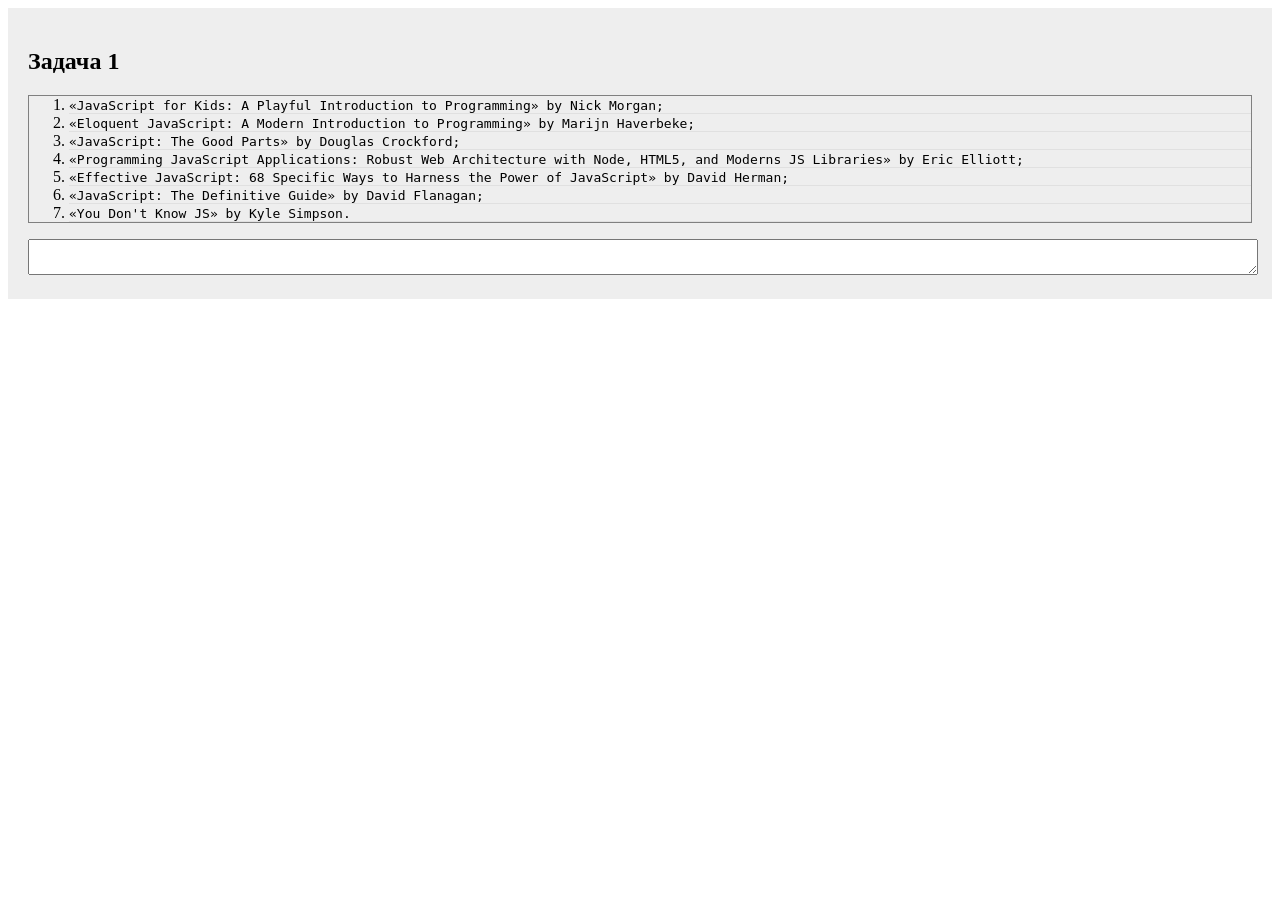
==== event/index.html @ 410fa1f9 "Выполняю первое задание" ====
<!DOCTYPE html>
<html lang="en">
<head>
    <meta charset="UTF-8">
    <meta name="viewport" content="width=device-width, initial-scale=1.0">
    <link rel="stylesheet" href="style.css">
    <title>Event</title>
</head>
<body>
    <section class="task1">
        <h2>Задача 1</h2>
        <ol id="listBooks">
            <li><p>«JavaScript for Kids: A Playful Introduction to Programming» by Nick Morgan;</p></li>
            <li><p>«Eloquent JavaScript: A Modern Introduction to Programming» by Marijn Haverbeke;</p></li>
            <li><p>«JavaScript: The Good Parts» by Douglas Crockford;</p></li>
            <li><p>«Programming JavaScript Applications: Robust Web Architecture with Node, HTML5, and Moderns JS Libraries» by Eric Elliott;</p></li>
            <li><p>«Effective JavaScript: 68 Specific Ways to Harness the Power of JavaScript» by David Herman;</p></li>
            <li><p>«JavaScript: The Definitive Guide» by David Flanagan;</p></li>
            <li><p>«You Don't Know JS» by Kyle Simpson.</p></li>
        </ol>
        <textarea></textarea>
    </section>
    <script src="script.js"></script>
</body>
</html>
---- event/style.css ----
section {
    background-color: #eee;
    padding: 20px;
}

#listBooks {
    border: 1px solid gray;
}

#listBooks li {
    border-bottom: 1px solid #e0e0e0;
}

#listBooks li p{
    font-family: monospace;
    margin: 0;
}

.task1 textarea{
    font-family: monospace;
    width: 100%;
}
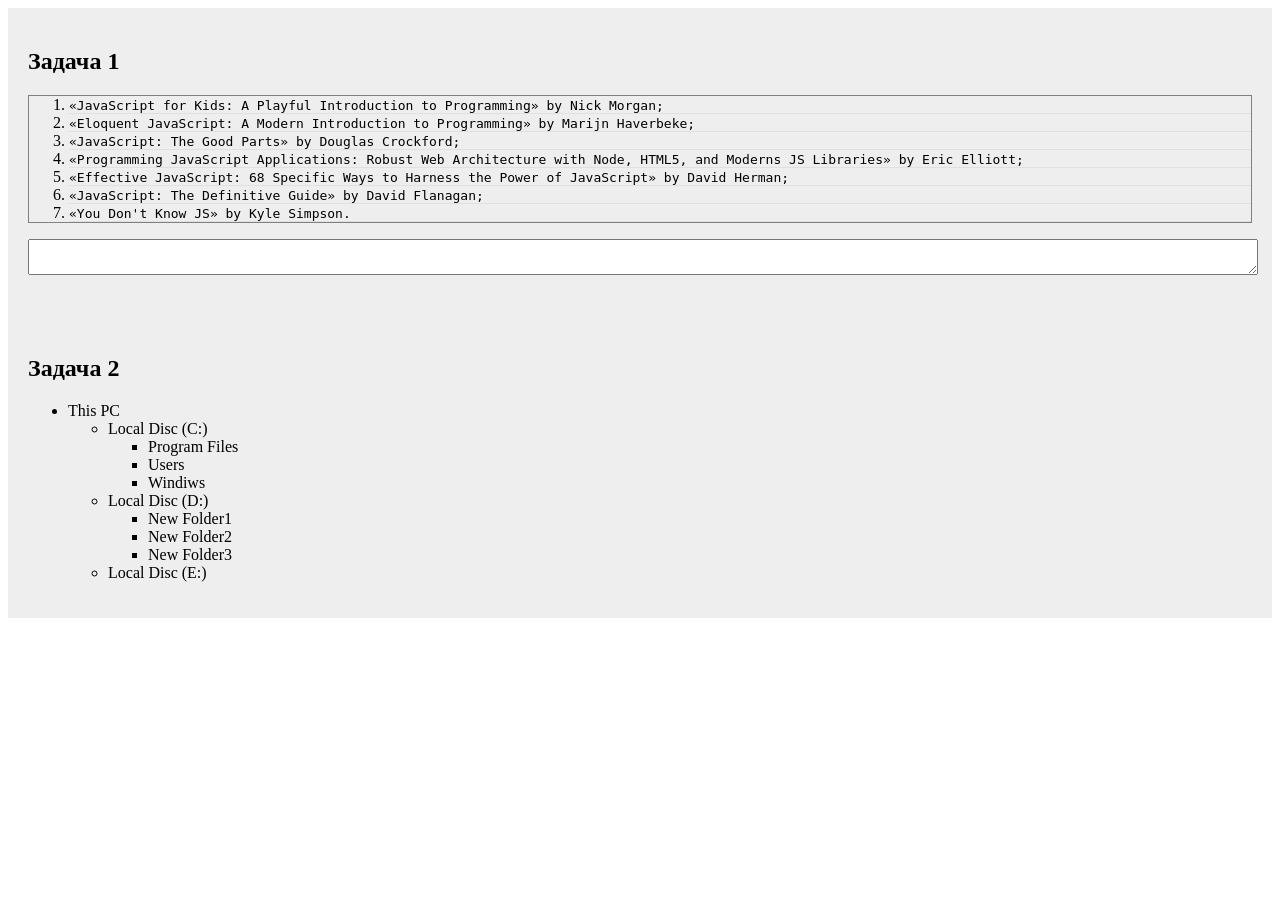
==== commit ccb936ee: "Выполнил первое задание. Выполняю второе" ====
--- a/event/index.html
+++ b/event/index.html
@@ -7,6 +7,12 @@
     <title>Event</title>
 </head>
 <body>
+    <div id="menu">
+        <p id="menu-add">Добавить элемент</p>
+        <p id="menu-addChild">Добавить дочерний элемент</p>
+        <p id="menu-rename">Переименовать</p>
+        <p id="menu-del">Удалить элемент (и вложения)</p>
+    </div>
     <section class="task1">
         <h2>Задача 1</h2>
         <ol id="listBooks">
@@ -19,6 +25,34 @@
             <li><p>«You Don't Know JS» by Kyle Simpson.</p></li>
         </ol>
         <textarea></textarea>
+        <p></p>
+    </section>
+
+    <section class="task2">
+        <h2>Задача 2</h2>
+        <ul id="tree">
+            <li>This PC
+                <ul>
+                    <li>Local Disc (C:)
+                        <ul>
+                            <li>Program Files</li>
+                            <li>Users</li>
+                            <li>Windiws</li>
+                        </ul>
+                    </li>
+                    <li>Local Disc (D:)
+                        <ul>
+                            <li>New Folder1</li>
+                            <li>New Folder2</li>
+                            <li>New Folder3</li>
+                        </ul>
+                    </li>
+                    <li>Local Disc (E:)</li>
+                </ul>
+            </li>
+        </ul>
+
+
     </section>
     <script src="script.js"></script>
 </body>
--- a/event/style.css
+++ b/event/style.css
@@ -19,4 +19,33 @@
 .task1 textarea{
     font-family: monospace;
     width: 100%;
+}
+
+#tree li{
+    cursor: pointer;
+}
+
+#menu {
+    display: none;
+    flex-direction: column;
+    gap: 3px;
+    position: absolute;
+    width: 15vw;
+    background-color: rgba(0, 0, 0, 0.725);
+    border: 1px solid black;
+    border-radius: 7px;
+    padding: 5px;
+}
+
+#menu p {
+    padding: 3px;
+    font-size: 12px;
+    margin: 0;
+    color: white;
+    cursor: pointer;
+}
+
+#menu p:hover {
+    background-color: black;
+    border-radius: 2px;
 }
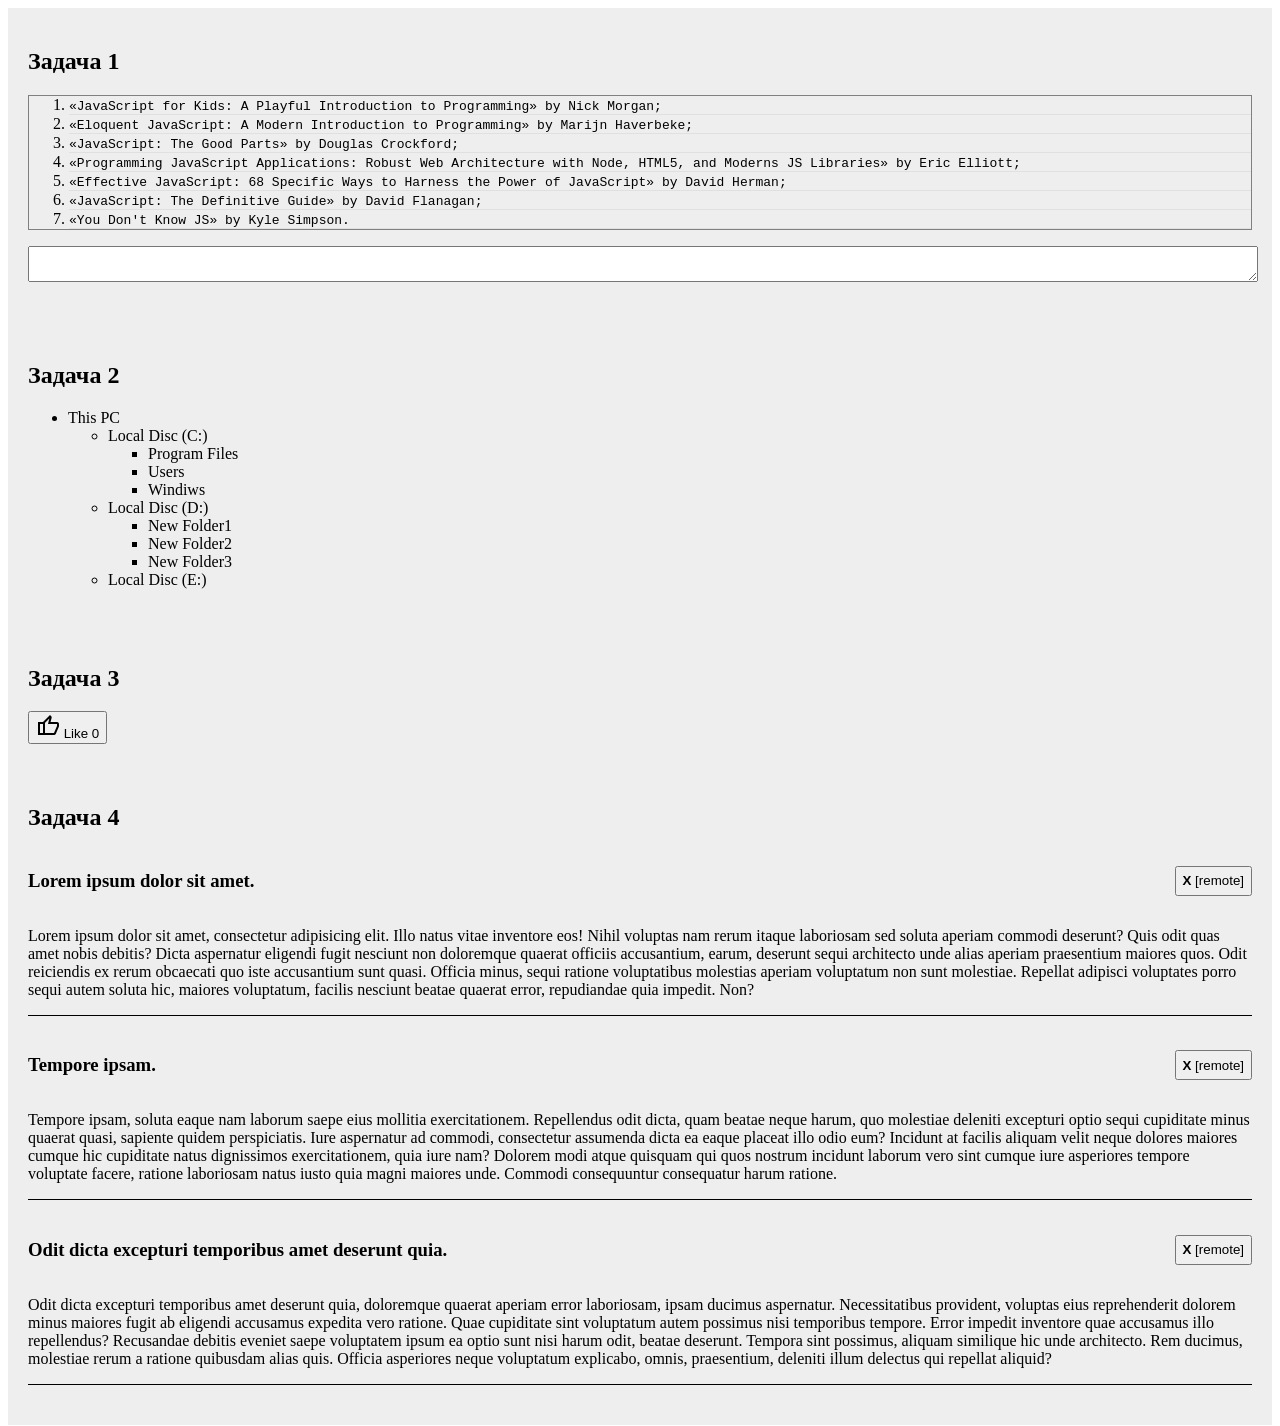
==== commit cc80d5c5: "Закончил!" ====
--- a/event/index.html
+++ b/event/index.html
@@ -4,6 +4,7 @@
     <meta charset="UTF-8">
     <meta name="viewport" content="width=device-width, initial-scale=1.0">
     <link rel="stylesheet" href="style.css">
+    <link rel="stylesheet" href="https://fonts.googleapis.com/css2?family=Material+Symbols+Outlined:opsz,wght,FILL,GRAD@24,400,0,0&icon_names=thumb_up" />
     <title>Event</title>
 </head>
 <body>
@@ -31,27 +32,69 @@
     <section class="task2">
         <h2>Задача 2</h2>
         <ul id="tree">
-            <li>This PC
+            <li><span>This PC</span>
                 <ul>
-                    <li>Local Disc (C:)
+                    <li><span>Local Disc (C:)</span>
                         <ul>
-                            <li>Program Files</li>
-                            <li>Users</li>
-                            <li>Windiws</li>
+                            <li><span>Program Files</span></li>
+                            <li><span>Users</span></li>
+                            <li><span>Windiws</span></li>
                         </ul>
                     </li>
-                    <li>Local Disc (D:)
+                    <li><span>Local Disc (D:)</span>
                         <ul>
-                            <li>New Folder1</li>
-                            <li>New Folder2</li>
-                            <li>New Folder3</li>
+                            <li><span>New Folder1</span></li>
+                            <li><span>New Folder2</span></li>
+                            <li><span>New Folder3</span></li>
                         </ul>
                     </li>
-                    <li>Local Disc (E:)</li>
+                    <li><span>Local Disc (E:)</span></li>
                 </ul>
             </li>
         </ul>
+    </section>
 
+    <section class="task3">
+        <h2>Задача 3</h2>
+        <button>
+            <span class="material-symbols-outlined">
+                thumb_up
+            </span>
+            <span id="task3-button-text"></span>
+        </button>
+    </section>
+
+    <section class="task4">
+        <h2>Задача 4</h2>
+        <div class="task4-container">
+            <div class="task4-container-top">
+                <h3 class="task4-conteiner-top-header">Lorem ipsum dolor sit amet.</h3>
+                <button class="task4-conteiner-top-button"><span>X </span>[remote]</button>
+            </div>
+            <p class="task4-container-bottom">Lorem ipsum dolor sit amet, consectetur adipisicing elit. Illo natus vitae inventore eos! Nihil voluptas nam rerum itaque laboriosam sed soluta aperiam commodi deserunt? Quis odit quas amet nobis debitis?
+            Dicta aspernatur eligendi fugit nesciunt non doloremque quaerat officiis accusantium, earum, deserunt sequi architecto unde alias aperiam praesentium maiores quos. Odit reiciendis ex rerum obcaecati quo iste accusantium sunt quasi.
+            Officia minus, sequi ratione voluptatibus molestias aperiam voluptatum non sunt molestiae. Repellat adipisci voluptates porro sequi autem soluta hic, maiores voluptatum, facilis nesciunt beatae quaerat error, repudiandae quia impedit. Non?</p>
+        </div>
+
+        <div class="task4-container">
+            <div class="task4-container-top">
+                <h3 class="task4-conteiner-top-header">Tempore ipsam.</h3>
+                <button class="task4-conteiner-top-button"><span>X </span>[remote]</button>
+            </div>
+            <p class="task4-container-bottom">Tempore ipsam, soluta eaque nam laborum saepe eius mollitia exercitationem. Repellendus odit dicta, quam beatae neque harum, quo molestiae deleniti excepturi optio sequi cupiditate minus quaerat quasi, sapiente quidem perspiciatis.
+            Iure aspernatur ad commodi, consectetur assumenda dicta ea eaque placeat illo odio eum? Incidunt at facilis aliquam velit neque dolores maiores cumque hic cupiditate natus dignissimos exercitationem, quia iure nam?
+            Dolorem modi atque quisquam qui quos nostrum incidunt laborum vero sint cumque iure asperiores tempore voluptate facere, ratione laboriosam natus iusto quia magni maiores unde. Commodi consequuntur consequatur harum ratione.</p>
+        </div>
+
+        <div class="task4-container">
+            <div class="task4-container-top">
+                <h3 class="task4-conteiner-top-header">Odit dicta excepturi temporibus amet deserunt quia.</h3>
+                <button class="task4-conteiner-top-button"><span>X </span>[remote]</button>
+            </div>
+            <p class="task4-container-bottom">Odit dicta excepturi temporibus amet deserunt quia, doloremque quaerat aperiam error laboriosam, ipsam ducimus aspernatur. Necessitatibus provident, voluptas eius reprehenderit dolorem minus maiores fugit ab eligendi accusamus expedita vero ratione.
+            Quae cupiditate sint voluptatum autem possimus nisi temporibus tempore. Error impedit inventore quae accusamus illo repellendus? Recusandae debitis eveniet saepe voluptatem ipsum ea optio sunt nisi harum odit, beatae deserunt.
+            Tempora sint possimus, aliquam similique hic unde architecto. Rem ducimus, molestiae rerum a ratione quibusdam alias quis. Officia asperiores neque voluptatum explicabo, omnis, praesentium, deleniti illum delectus qui repellat aliquid?</p>
+        </div>
 
     </section>
     <script src="script.js"></script>
--- a/event/style.css
+++ b/event/style.css
@@ -4,6 +4,7 @@
 }
 
 #listBooks {
+    min-height: 20px;
     border: 1px solid gray;
 }
 
@@ -21,8 +22,12 @@
     width: 100%;
 }
 
-#tree li{
+#tree li span{
     cursor: pointer;
+}
+
+#tree li span:hover {
+    font-weight: bold;
 }
 
 #menu {
@@ -48,4 +53,25 @@
 #menu p:hover {
     background-color: black;
     border-radius: 2px;
+}
+
+.task4-container {
+    display: flex;
+    flex-direction: column;
+    border-bottom: 1px solid black;
+    margin-bottom: 20px;
+}
+
+.task4-conteiner-top-button {
+    height: 30px;
+}
+
+.task4-conteiner-top-button span{
+    font-weight: bold;
+}
+
+.task4-container-top {
+    display: flex;
+    justify-content: space-between;
+    align-items: center;
 }
